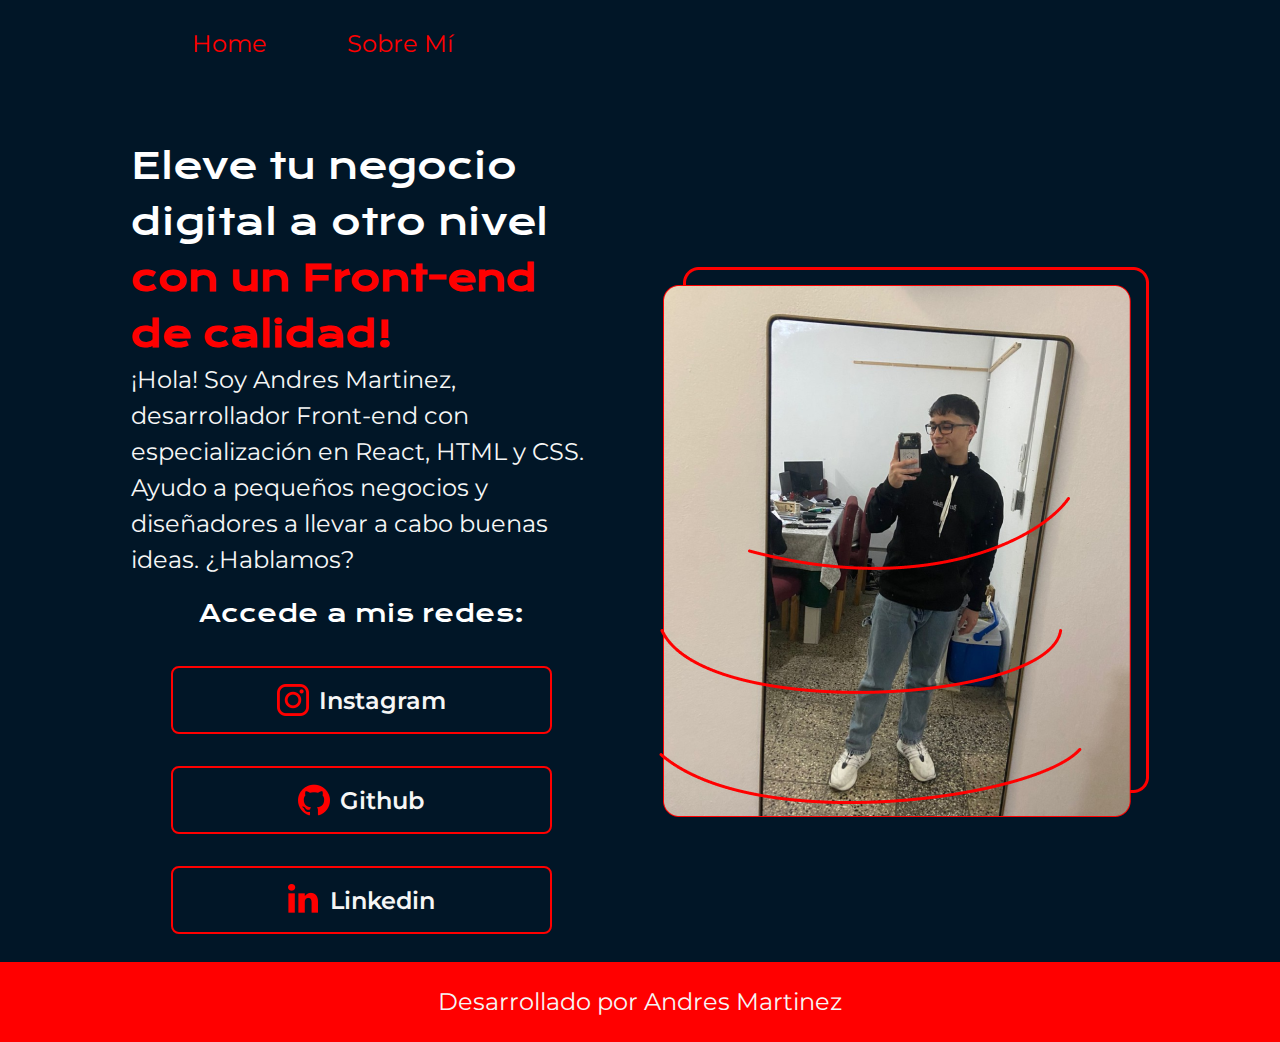
==== index.html @ d0fb53d8 "Primer commit de este proyecto" ====
<!DOCTYPE html>
<html lang="en">
  <head>
    <meta charset="UTF-8" />
    <meta name="viewport" content="width=device-width, initial-scale=1.0" />
    <link rel="stylesheet" href="styles.css" />
    <link rel="preconnect" href="https://fonts.googleapis.com" />
    <link rel="preconnect" href="https://fonts.gstatic.com" crossorigin />
    <link
      href="https://fonts.googleapis.com/css2?family=Krona+One&family=Orienta&display=swap"
      rel="stylesheet"
    />
    <link rel="preconnect" href="https://fonts.googleapis.com" />
    <link rel="preconnect" href="https://fonts.gstatic.com" crossorigin />
    <link
      href="https://fonts.googleapis.com/css2?family=Krona+One&family=Montserrat:ital,wght@0,100..900;1,100..900&family=Orienta&display=swap"
      rel="stylesheet"
    />

    <title>Andres Martinez</title>
  </head>
  <header class="header">
    <nav class="header__navega">
      <a  class="item__navega" href="./index.html">Home</a>
      <a class="item__navega" href="./Pages/sobreMi.html">Sobre Mí</a>
    </nav>
  </header>
  <body>
    <main class="container">
      <section class="contenedor__perfil__inicio">

        <div class="AboutMe">
          <h1 class="titulo">Eleve tu negocio digital a otro nivel<b class="resaltado"> con un Front-end de calidad!</b></h1>
          <p class="descripcionAndres">
            ¡Hola! Soy Andres Martinez, desarrollador Front-end con
            especialización en React, HTML y CSS. Ayudo a pequeños negocios y
            diseñadores a llevar a cabo buenas ideas. ¿Hablamos?
          </p>
          <div class="botones">
              <h2 class="subtitulo__botones">Accede a mis redes:</h2>
              <a  class="boton" href="https://www.instagram.com/martinez_ale1006/"><img src="./images/logotipo-de-instagram (1).png" alt="Logo Instagram">Instagram</a>
              <a  class="boton" href="https://github.com/MartinezAndres1006"><img src="./images/github.png" alt="Logo github">Github</a>
              <a  class="boton" href="https://www.linkedin.com/in/andres-martinez-b29bb1233/"><img src="./images/linkedin (2).png" alt="Logo Linkedin">Linkedin</a>
  
          </div>
        </div>
  
        <div class="perfilAndres">
          <img src="./images/perfilAndy2.png" alt="Imagen de perfil Andres" />
        </div>
</section>
    </main>
    <footer class="piePagina">
      <p>Desarrollado por Andres Martinez</p>
    </footer>
  </body>
</html>
---- styles.css ----
* {
  margin: 0;
  padding: 0;
  box-sizing: border-box;
    ::-webkit-scrollbar{
      width: 4px;

    }
   ::-webkit-scrollbar-track{
    background:#011627;
   }
   ::-webkit-scrollbar-thumb{


    background: #ff0000;
   }
}

body {
  background-color: #011627;
  color: #ffff;
}


/* //////////Cabecera////////// */

.header{
  padding: 2% 0% 0% 15% ;
}
.header__navega{
  display: flex;
  gap:80px;
}
.item__navega{
  font-family: 'Montserrat',sans-serif;
  font-size: 24px;
  font-weight: 400;
  line-height: 36px;
  text-align: center;
  color: #ff0000;
  text-decoration: none;
}


/* //////////Sobre mi////////// */
.container{
height: 100vh;


}

.contenedor__perfil__inicio{
display: flex;
  justify-content: space-evenly;
  align-items: center;
  padding: 6% 5% ;
}

.titulo {
  font-family: "Krona One", sans-serif;
  font-size: 36px;
  font-weight: 400;
  line-height: 56px;
  text-align: left;
}

.resaltado {
  color: #ff0000;
  font-family: "Krona One", sans-serif;
}

.descripcionAndres {
  font-family: Montserrat;
  font-size: 24px;
  font-weight: 400;
  line-height: 36px;
  text-align: left;
  color: #f6f6f6;
}

.botones {
  display: flex;
  flex-direction: column;
  align-items: center;
  margin: 16px 0px;
  gap: 32px;
}
.boton {
  display: flex;
  justify-content: center;
  align-items: center;
  width: 381px;
  height: 68px;
  border-radius: 8px;
  font-size: 24px;
  font-weight: 600;
  text-decoration: none;
  color: #f6f6f6;
  border: 2px solid #ff0000;
  font-family: "Montserrat", sans-serif;
  gap: 10px;
}

.boton:hover{
background-color: #ff000033;
}



.AboutMe {
  width: 40%;
  height: 80%;
}
.contenedorImagen {
  width: 488px;
  height: 550px;
  border-radius: 16px;
}

.subtitulo__botones {
  font-family: "Krona One", sans-serif;
  font-size: 24px;
  font-weight: 400;
  line-height: 40px;
  text-align: center;
}





/* //////////footer////////// */





.piePagina{
height: 80px;
background-color: #ff0000;
display: flex;
justify-content: center;
align-items: center;
padding: 24px;

}
.piePagina p{
  font-family: Montserrat;
  font-size: 24px;
  font-weight: 400;
  line-height: 36px;
  text-align: center;
  color: #f6f6f6;
}

.titulo_About_me{
  font-family: 'Krona One',sans-serif;
  font-size: 40px;
  font-weight: bold;
  line-height: 56px;
  text-align: left;
}
.parrafo_About_me{
  font-family: 'Montserrat',sans-serif;
  font-size: 24px;
  font-weight: 400;
  line-height: 36px;
  text-align: left;
  
}
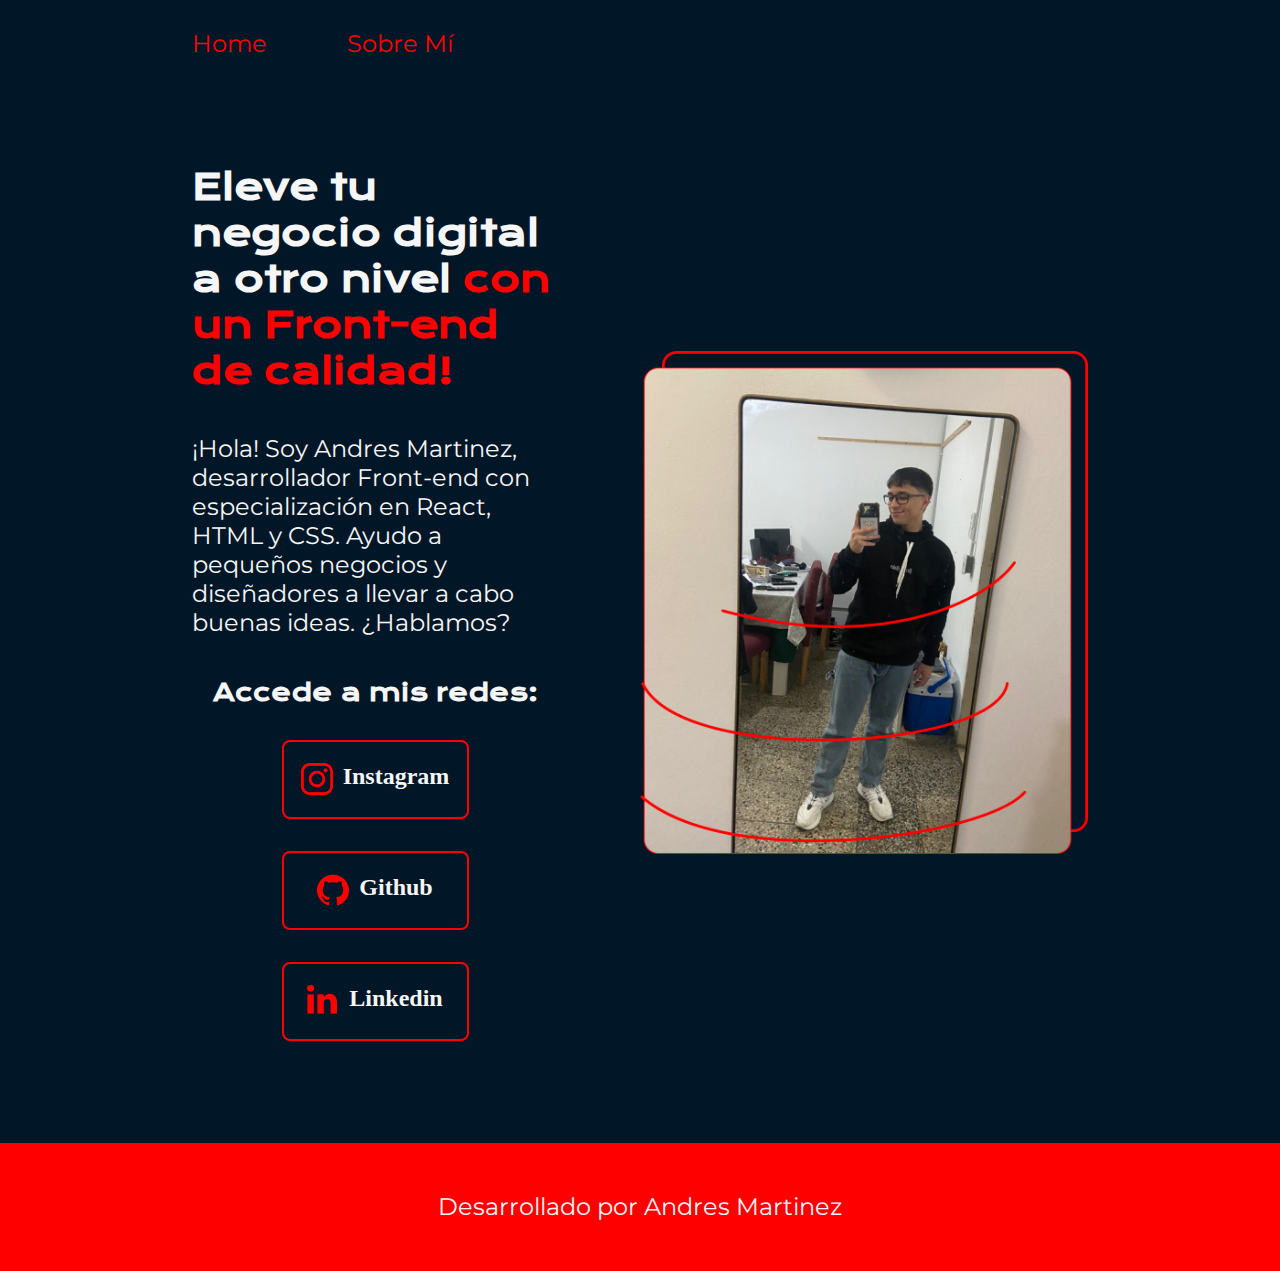
==== commit 82847a6b: "Agregue responsividad, cambie vistas y medidas para que sean relativas" ====
--- a/index.html
+++ b/index.html
@@ -3,7 +3,7 @@
   <head>
     <meta charset="UTF-8" />
     <meta name="viewport" content="width=device-width, initial-scale=1.0" />
-    <link rel="stylesheet" href="styles.css" />
+    <link rel="stylesheet" href="./styles/styles.css" />
     <link rel="preconnect" href="https://fonts.googleapis.com" />
     <link rel="preconnect" href="https://fonts.gstatic.com" crossorigin />
     <link
@@ -16,39 +16,53 @@
       href="https://fonts.googleapis.com/css2?family=Krona+One&family=Montserrat:ital,wght@0,100..900;1,100..900&family=Orienta&display=swap"
       rel="stylesheet"
     />
-
     <title>Andres Martinez</title>
   </head>
-  <header class="header">
-    <nav class="header__navega">
-      <a  class="item__navega" href="./index.html">Home</a>
-      <a class="item__navega" href="./Pages/sobreMi.html">Sobre Mí</a>
-    </nav>
-  </header>
   <body>
-    <main class="container">
+    <header class="header">
+      <nav class="header__navega">
+        <a class="item__navega" href="./index.html">Home</a>
+        <a class="item__navega" href="./Pages/sobreMi.html">Sobre Mí</a>
+      </nav>
+    </header>
+    <main class="presentacion">
       <section class="contenedor__perfil__inicio">
-
-        <div class="AboutMe">
-          <h1 class="titulo">Eleve tu negocio digital a otro nivel<b class="resaltado"> con un Front-end de calidad!</b></h1>
-          <p class="descripcionAndres">
-            ¡Hola! Soy Andres Martinez, desarrollador Front-end con
-            especialización en React, HTML y CSS. Ayudo a pequeños negocios y
-            diseñadores a llevar a cabo buenas ideas. ¿Hablamos?
-          </p>
-          <div class="botones">
-              <h2 class="subtitulo__botones">Accede a mis redes:</h2>
-              <a  class="boton" href="https://www.instagram.com/martinez_ale1006/"><img src="./images/logotipo-de-instagram (1).png" alt="Logo Instagram">Instagram</a>
-              <a  class="boton" href="https://github.com/MartinezAndres1006"><img src="./images/github.png" alt="Logo github">Github</a>
-              <a  class="boton" href="https://www.linkedin.com/in/andres-martinez-b29bb1233/"><img src="./images/linkedin (2).png" alt="Logo Linkedin">Linkedin</a>
-  
-          </div>
+        <h1 class="titulo">
+          Eleve tu negocio digital a otro nivel<b class="resaltado">
+            con un Front-end de calidad!</b
+          >
+        </h1>
+        <p class="descripcionAndres">
+          ¡Hola! Soy Andres Martinez, desarrollador Front-end con
+          especialización en React, HTML y CSS. Ayudo a pequeños negocios y
+          diseñadores a llevar a cabo buenas ideas. ¿Hablamos?
+        </p>
+        <div class="botones">
+          <h2 class="subtitulo__botones">Accede a mis redes:</h2>
+          <a class="boton" href="https://www.instagram.com/martinez_ale1006/"
+            ><img
+              src="./images/logotipo-de-instagram (1).png"
+              alt="Logo Instagram"
+            />Instagram</a
+          >
+          <a class="boton" href="https://github.com/MartinezAndres1006"
+            ><img src="./images/github.png" alt="Logo github" />Github</a
+          >
+          <a
+            class="boton"
+            href="https://www.linkedin.com/in/andres-martinez-b29bb1233/"
+            ><img
+              src="./images/linkedin (2).png"
+              alt="Logo Linkedin"
+            />Linkedin</a
+          >
         </div>
-  
-        <div class="perfilAndres">
-          <img src="./images/perfilAndy2.png" alt="Imagen de perfil Andres" />
-        </div>
-</section>
+      </section>
+      <img
+        class="perfilAndy"
+        src="./images/perfilAndy2.png"
+        alt="Imagen de perfil Andres"
+      />
     </main>
     <footer class="piePagina">
       <p>Desarrollado por Andres Martinez</p>
--- a/styles/styles.css
+++ b/styles/styles.css
@@ -0,0 +1,161 @@
+@import url(./variables.css);
+
+* {
+  margin: 0;
+  padding: 0;
+  ::-webkit-scrollbar {
+    width: 4px;
+  }
+  ::-webkit-scrollbar-track {
+    background: var(--color-primario);
+  }
+  ::-webkit-scrollbar-thumb {
+    background: var(--color-secundario);
+  }
+}
+
+body {
+  background-color: var(--color-primario);
+  color: var(--color-terciario);
+  height: 100vh;
+  box-sizing: border-box;
+}
+
+/* //////////Cabecera////////// */
+
+.header {
+  padding: 2% 0% 0% 15%;
+}
+.header__navega {
+  display: flex;
+  gap: 80px;
+}
+.item__navega {
+  font-family: var(--tipografia-parrafos);
+  font-size: 1.5rem;
+  font-weight: 400;
+  line-height: 2.25rem;
+  text-align: center;
+  color: var(--color-secundario);
+  text-decoration: none;
+}
+
+/* //////////Sobre mi////////// */
+.presentacion {
+  padding: 8% 15%;
+  display: flex;
+  align-items: center;
+  justify-content: space-between;
+  gap: 82px;
+}
+
+.contenedor__perfil__inicio {
+  width: 615px;
+  display: flex;
+  flex-direction: column;
+  gap: 40px;
+}
+
+.titulo {
+  font-family: var(--tipografia-titulos);
+  font-size: 2.25rem;
+}
+
+.resaltado {
+  color: var(--color-secundario);
+}
+
+.descripcionAndres {
+  font-family: var(--tipografia-parrafos);
+  font-size: 1.5rem;
+  color: var(--color-terciario);
+}
+
+.botones {
+  display: flex;
+  flex-direction: column;
+  align-items: center;
+  justify-content: space-between;
+  gap: 32px;
+}
+.subtitulo__botones {
+  font-family: var(--tipografia-titulos);
+  font-size: 1.5rem;
+}
+.boton {
+  display: flex;
+  justify-content: center;
+  gap: 10px;
+  border: 2px solid var(--color-secundario);
+  width: 50%;
+  text-align: center;
+  border-radius: 8px;
+  font-size: 1.5rem;
+  font-weight: 600;
+  padding: 21.5px 0;
+  text-decoration: none;
+  color: var(--color-terciario);
+  font-family: var(--tipografia-subtitulos);
+}
+
+.boton:hover {
+  background-color: #ff000033;
+}
+
+.perfilAndy {
+  width: 50%;
+}
+
+/* //////////footer////////// */
+
+.piePagina {
+  height: 80px;
+  background-color: var(--color-secundario);
+  display: flex;
+  justify-content: center;
+  align-items: center;
+  padding: 24px;
+}
+.piePagina p {
+  font-family: var(--tipografia-parrafos);
+  font-size: 1.5rem;
+  font-weight: 400;
+  line-height: 2.25rem;
+  text-align: center;
+  color: var(--color-terciario);
+}
+
+.titulo_About_me {
+  font-family: var(--tipografia-titulos);
+  font-size: 2.5rem;
+  font-weight: bold;
+  line-height: 56px;
+  text-align: left;
+}
+.parrafo_About_me {
+  font-family: var(--tipografia-parrafos);
+  font-size: 1.5rem;
+  font-weight: 400;
+  line-height: 2.25rem;
+  text-align: left;
+}
+
+/* //////////////////Responsive//////////////////// */
+
+@media (max-width: 1200px) {
+  .header {
+    padding: 10%;
+    display: flex;
+    justify-content: space-around;
+  }
+
+  .presentacion {
+    display: flex;
+    flex-direction: column-reverse;
+    padding: 5%;
+  }
+
+  .contenedor__perfil__inicio{
+    width: auto;
+  }
+}
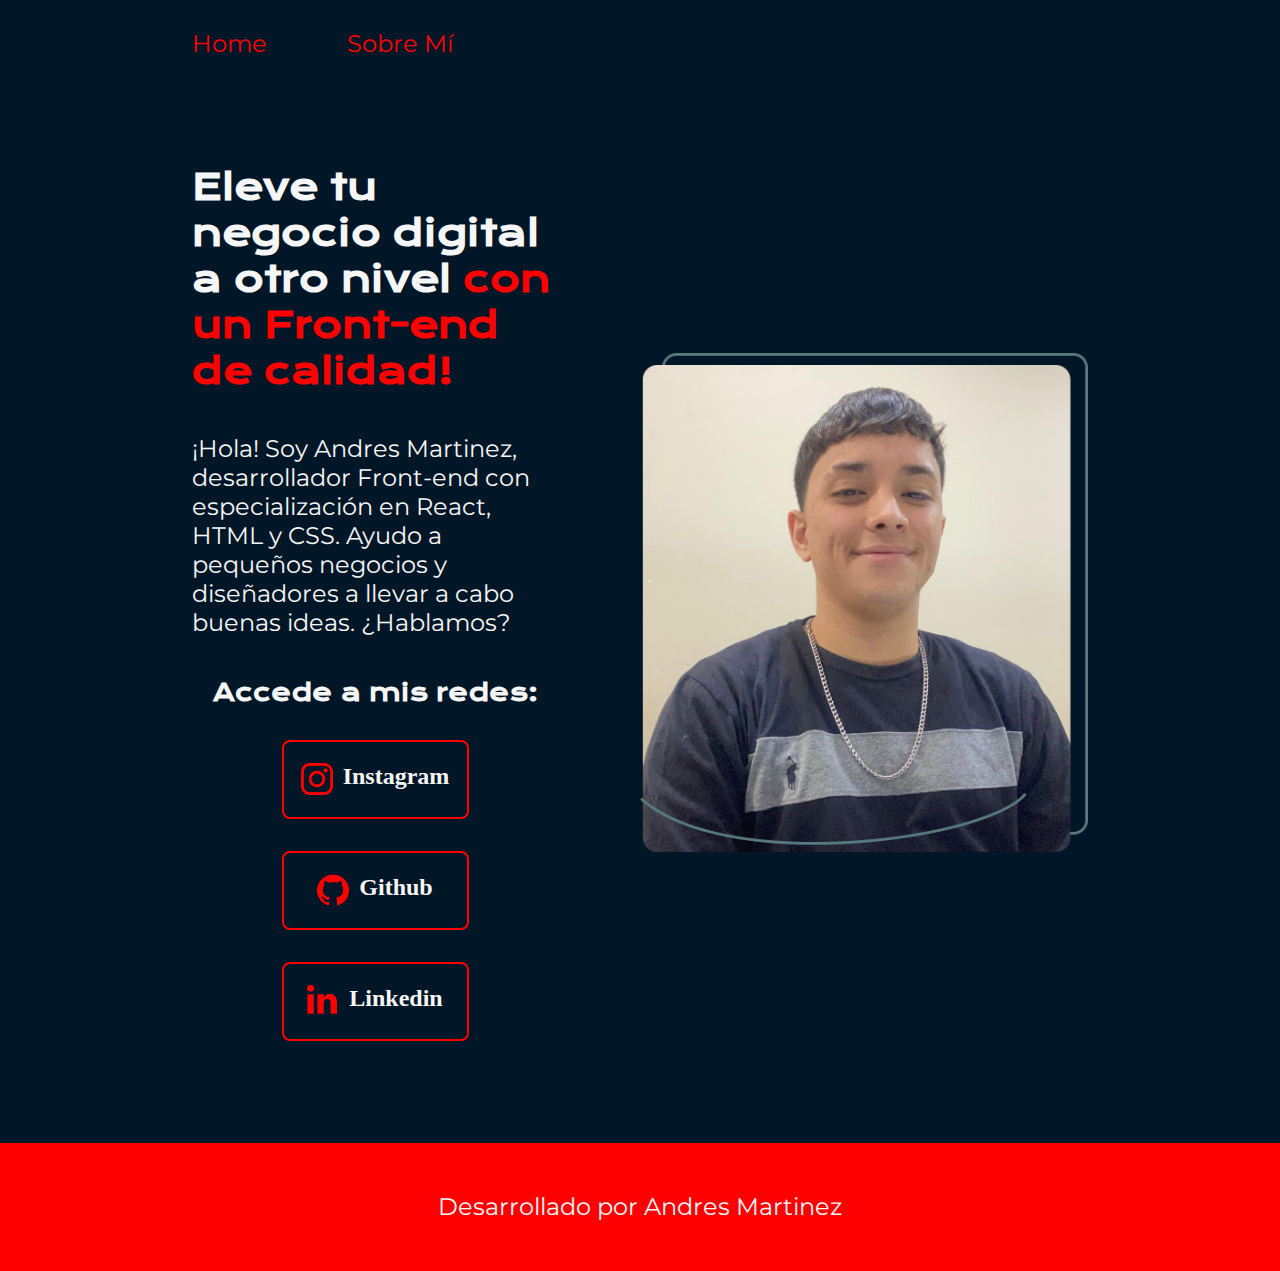
==== commit 73e0bbb5: "Agregue responsividad, cambie vistas y medidas para que sean relativas" ====
--- a/index.html
+++ b/index.html
@@ -60,7 +60,7 @@
       </section>
       <img
         class="perfilAndy"
-        src="./images/perfilAndy2.png"
+        src="./images/perfilAndres.png"
         alt="Imagen de perfil Andres"
       />
     </main>
